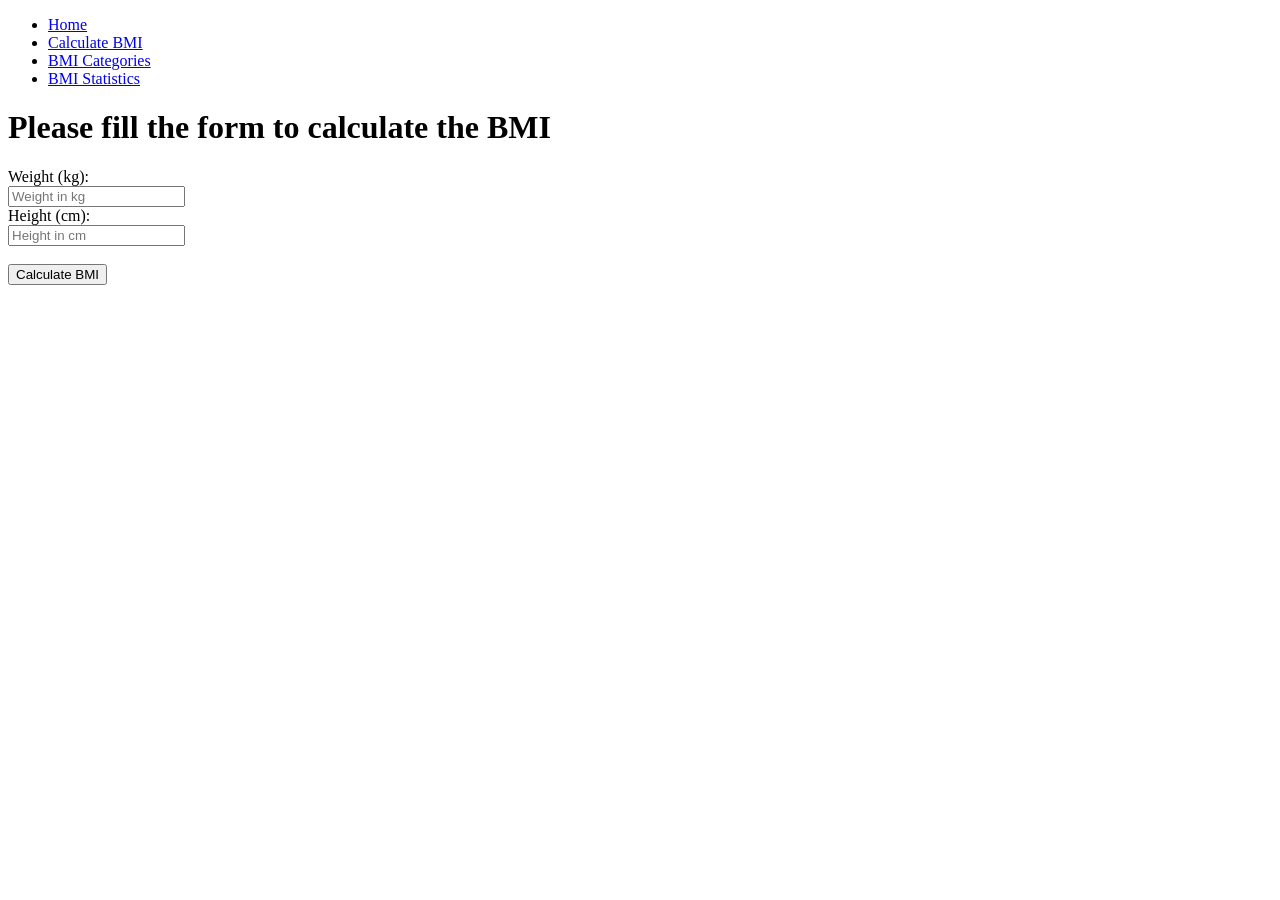
==== calculate.html @ ab31526c "solve sprint001" ====
<!--
  Author: Yilmaz Kurnazcan
  Last modified: 26.10.2026
-->
<!DOCTYPE html>
<html lang="en">

<head>
  <meta charset="UTF-8">
  <meta name="viewport" content="width=device-width, initial-scale=1.0">
  <title>VIBE - Vitality, Intake, Body, Exercise</title>
  <script src="script.js" defer></script>
</head>

<body>
  <nav>
    <ul>
      <li><a href="index.html">Home</a></li>
      <li><a href="calculate.html">Calculate BMI</a></li>
      <li><a href="categories.html">BMI Categories</a></li>
      <li><a href="statistics.html">BMI Statistics</a></li>
    </ul>
  </nav>

  <main>
    <h1>Please fill the form to calculate the BMI</h1>

    <form id="calculate-bmi">
      <label for="weight">Weight (kg):</label><br>
      <input required type="text" id="weight" name="weight" placeholder="Weight in kg"><br>
      <label for="height">Height (cm):</label><br>
      <input required type="text" id="height" name="height" placeholder="Height in cm"><br><br>
      <input type="submit" value="Calculate BMI">
    </form>
  </main>

</body>

</html>
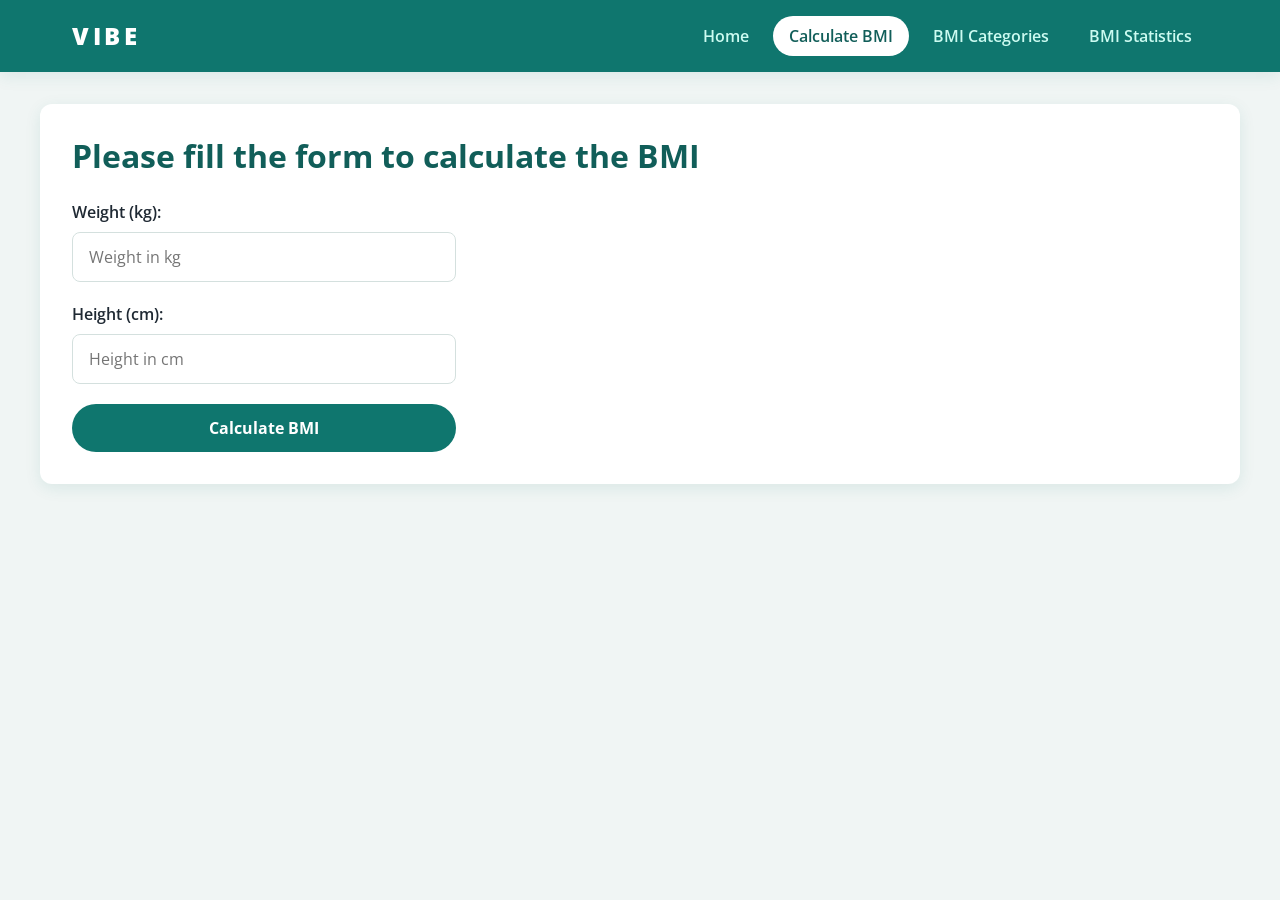
==== commit 9b2e663b: "solve sprint002" ====
--- a/calculate.html
+++ b/calculate.html
@@ -1,6 +1,6 @@
 <!--
   Author: Yilmaz Kurnazcan
-  Last modified: 26.10.2026
+  Last modified: 02.11.2026
 -->
 <!DOCTYPE html>
 <html lang="en">
@@ -9,27 +9,31 @@
   <meta charset="UTF-8">
   <meta name="viewport" content="width=device-width, initial-scale=1.0">
   <title>VIBE - Vitality, Intake, Body, Exercise</title>
+  <link rel="stylesheet" href="styles.css">
   <script src="script.js" defer></script>
 </head>
 
 <body>
-  <nav>
-    <ul>
-      <li><a href="index.html">Home</a></li>
-      <li><a href="calculate.html">Calculate BMI</a></li>
-      <li><a href="categories.html">BMI Categories</a></li>
-      <li><a href="statistics.html">BMI Statistics</a></li>
-    </ul>
-  </nav>
+  <header>
+    <nav>
+      <a class="logo" href="index.html">VIBE</a>
+      <ul>
+        <li><a href="index.html">Home</a></li>
+        <li><a href="calculate.html" aria-current="page">Calculate BMI</a></li>
+        <li><a href="categories.html">BMI Categories</a></li>
+        <li><a href="statistics.html">BMI Statistics</a></li>
+      </ul>
+    </nav>
+  </header>
 
   <main>
     <h1>Please fill the form to calculate the BMI</h1>
 
     <form id="calculate-bmi">
-      <label for="weight">Weight (kg):</label><br>
-      <input required type="text" id="weight" name="weight" placeholder="Weight in kg"><br>
-      <label for="height">Height (cm):</label><br>
-      <input required type="text" id="height" name="height" placeholder="Height in cm"><br><br>
+      <label for="weight">Weight (kg):</label>
+      <input required type="text" id="weight" name="weight" placeholder="Weight in kg">
+      <label for="height">Height (cm):</label>
+      <input required type="text" id="height" name="height" placeholder="Height in cm">
       <input type="submit" value="Calculate BMI">
     </form>
   </main>
--- a/styles.css
+++ b/styles.css
@@ -0,0 +1,271 @@
+/*
+  Author: Yilmaz Kurnazcan
+  Last modified: 02.11.2026
+*/
+
+@import url('https://fonts.googleapis.com/css2?family=Open+Sans:ital,wght@0,300..800;1,300..800&display=swap');
+
+:root {
+  --color-primary: #0f766e;
+  --color-primary-dark: #115e59;
+  --color-primary-light: #ccfbf1;
+  --color-background: #f0f5f4;
+  --color-surface: #ffffff;
+  --color-text: #1f2933;
+  --color-text-muted: #52606d;
+  --color-border: #d4e0de;
+  --radius: 0.75rem;
+  --shadow: 0 4px 16px rgb(15 118 110 / 0.1);
+  --transition: 0.25s ease;
+}
+
+*,
+*::before,
+*::after {
+  box-sizing: border-box;
+}
+
+* {
+  margin: 0;
+  padding: 0;
+}
+
+body {
+  display: flex;
+  align-items: center;
+  flex-direction: column;
+  min-height: 100dvh;
+  font-family: "Open Sans", sans-serif;
+  line-height: 1.5;
+  color: var(--color-text);
+  background-color: var(--color-background);
+}
+
+img,
+picture,
+video,
+canvas,
+svg {
+  display: block;
+  max-width: 100%;
+}
+
+input,
+button,
+textarea,
+select {
+  font: inherit;
+}
+
+/* Navigation */
+
+header {
+  position: sticky;
+  top: 0;
+  z-index: 10;
+  width: 100%;
+  background-color: var(--color-primary);
+  box-shadow: var(--shadow);
+}
+
+nav {
+  display: flex;
+  align-items: center;
+  justify-content: space-between;
+  flex-wrap: wrap;
+  gap: 1rem;
+  max-width: 1200px;
+  margin: 0 auto;
+  padding: 1rem 2rem;
+}
+
+nav .logo {
+  font-size: 1.5rem;
+  font-weight: 800;
+  letter-spacing: 0.15em;
+  color: var(--color-surface);
+  text-decoration: none;
+  transition: transform var(--transition);
+}
+
+nav ul {
+  display: flex;
+  flex-wrap: wrap;
+  gap: 0.5rem;
+}
+
+nav ul li {
+  list-style-type: none;
+}
+
+nav ul li a {
+  display: block;
+  padding: 0.5rem 1rem;
+  border-radius: 999px;
+  font-weight: 600;
+  color: var(--color-primary-light);
+  text-decoration: none;
+  transition: background-color var(--transition), color var(--transition), transform var(--transition);
+}
+
+nav ul li a:hover,
+nav ul li a:focus-visible {
+  color: var(--color-surface);
+  background-color: rgb(255 255 255 / 0.15);
+  transform: translateY(-2px);
+}
+
+nav ul li a[aria-current="page"] {
+  color: var(--color-primary-dark);
+  background-color: var(--color-surface);
+}
+
+/* Content */
+
+main {
+  width: min(100% - 2rem, 1200px);
+  margin: 2rem 0;
+  padding: 2rem;
+  overflow-x: auto;
+  background-color: var(--color-surface);
+  border-radius: var(--radius);
+  box-shadow: var(--shadow);
+  animation: fade-in 0.5s ease-out;
+}
+
+@keyframes fade-in {
+  from {
+    opacity: 0;
+    transform: translateY(1rem);
+  }
+
+  to {
+    opacity: 1;
+    transform: translateY(0);
+  }
+}
+
+h1 {
+  margin-bottom: 1.5rem;
+  font-size: 2rem;
+  line-height: 1.25;
+  color: var(--color-primary-dark);
+}
+
+p {
+  max-width: 70ch;
+  margin-bottom: 1rem;
+}
+
+.formula {
+  display: inline-block;
+  padding: 1rem 1.5rem;
+  color: var(--color-primary-dark);
+  background-color: var(--color-primary-light);
+  border-radius: var(--radius);
+}
+
+/* Form */
+
+form {
+  display: flex;
+  flex-direction: column;
+  gap: 0.5rem;
+  max-width: 24rem;
+}
+
+label {
+  font-weight: 600;
+}
+
+input[type="text"] {
+  margin-bottom: 0.75rem;
+  padding: 0.75rem 1rem;
+  border: 1px solid var(--color-border);
+  border-radius: 0.5rem;
+  transition: border-color var(--transition), box-shadow var(--transition);
+}
+
+input[type="text"]:focus {
+  outline: none;
+  border-color: var(--color-primary);
+  box-shadow: 0 0 0 3px rgb(15 118 110 / 0.2);
+}
+
+input[type="submit"] {
+  padding: 0.75rem 1.5rem;
+  border: none;
+  border-radius: 999px;
+  font-weight: 700;
+  color: var(--color-surface);
+  background-color: var(--color-primary);
+  cursor: pointer;
+  transition: background-color var(--transition), transform var(--transition);
+}
+
+input[type="submit"]:hover {
+  background-color: var(--color-primary-dark);
+  transform: translateY(-2px);
+}
+
+input[type="submit"]:active {
+  transform: translateY(0);
+}
+
+/* Tables */
+
+table {
+  width: 100%;
+  border-collapse: collapse;
+}
+
+caption {
+  margin-bottom: 0.5rem;
+  font-weight: 600;
+  text-align: left;
+  color: var(--color-text-muted);
+}
+
+th,
+td {
+  padding: 0.6rem 1rem;
+  border: 1px solid var(--color-border);
+  text-align: left;
+}
+
+thead th {
+  color: var(--color-surface);
+  background-color: var(--color-primary);
+  border-color: var(--color-primary-dark);
+}
+
+tbody tr {
+  transition: background-color var(--transition);
+}
+
+tbody tr:hover {
+  background-color: var(--color-primary-light);
+}
+
+/* Small screens */
+
+@media (max-width: 600px) {
+  nav {
+    justify-content: center;
+    padding: 1rem;
+  }
+
+  nav ul {
+    justify-content: center;
+  }
+
+  main {
+    padding: 1.25rem;
+  }
+
+  th,
+  td {
+    padding: 0.4rem 0.5rem;
+    font-size: 0.875rem;
+  }
+}
